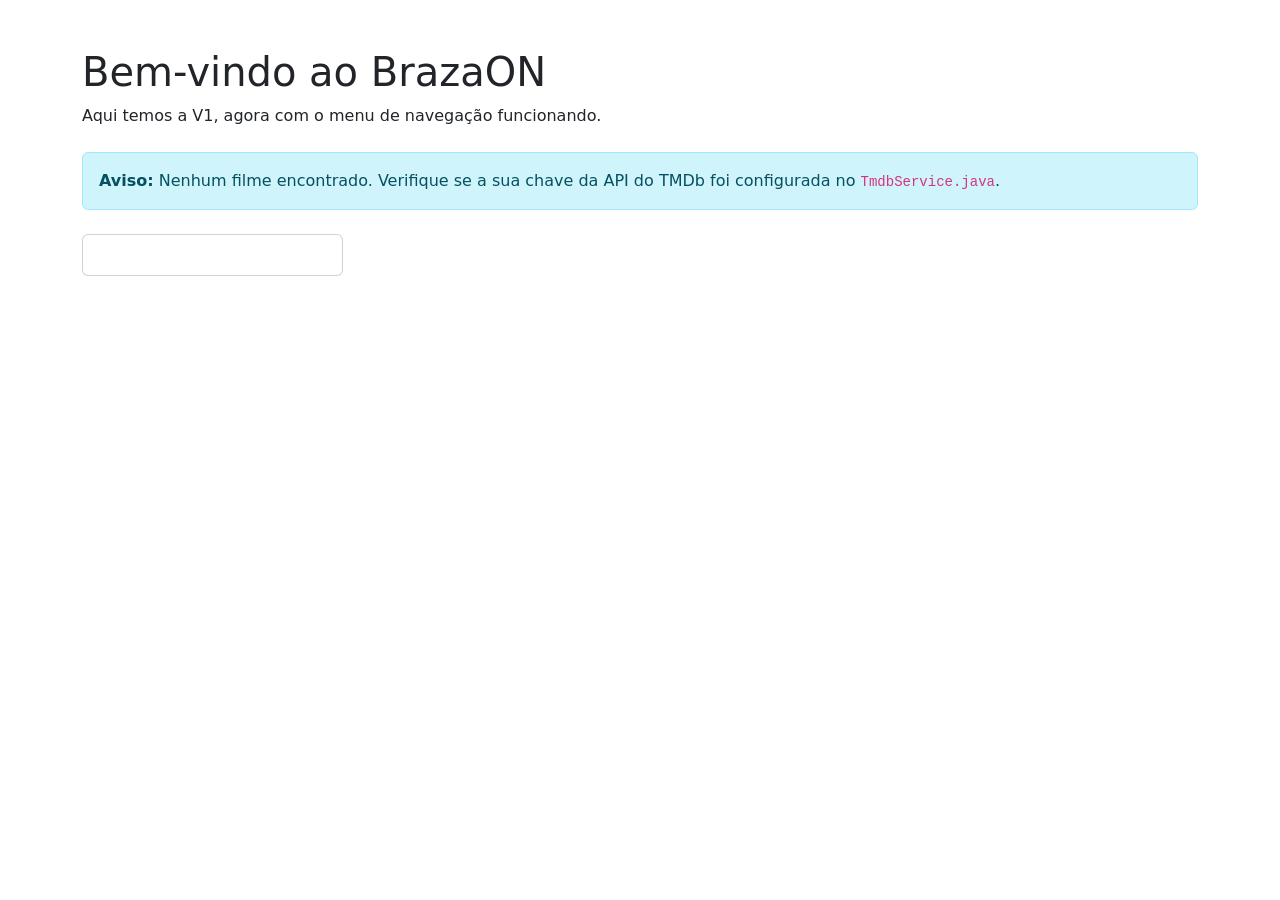
==== src/main/resources/templates/index.html @ d849c3a8 "v1: Spring boot & REST Integration" ====
<!DOCTYPE html>
<html xmlns:th="http://www.thymeleaf.org">
<head>
    <meta charset="UTF-8">
    <title>BrazaON - V1</title>
    <link href="https://cdn.jsdelivr.net/npm/bootstrap@5.3.0/dist/css/bootstrap.min.css" rel="stylesheet">
</head>
<body>
    <div th:replace="~{fragments/menu :: menu}"></div>

    <div class="container mt-5">
        <h1>Bem-vindo ao BrazaON</h1>
        <p>Aqui temos a V1, agora com o menu de navegação funcionando.</p>

        <div th:if="${movies.empty}" class="alert alert-info mt-4">
            <strong>Aviso:</strong> Nenhum filme encontrado. Verifique se a sua chave da API do TMDb foi configurada no <code>TmdbService.java</code>.
        </div>
        
        <div class="row mt-4">
            <div th:each="movie : ${movies}" class="col-md-3 mb-4">
                <div class="card">
                    <img th:src="${movie.poster_path != null ? 'https://image.tmdb.org/t/p/w500' + movie.poster_path : 'https://via.placeholder.com/500x750?text=Sem+Poster'}" class="card-img-top" th:alt="${movie.title}">
                    <div class="card-body">
                        <h5 class="card-title" th:text="${movie.title}"></h5>
                        <p class="card-text text-truncate" th:text="${movie.overview}"></p>
                    </div>
                </div>
            </div>
        </div>
    </div>

    <script src="https://cdn.jsdelivr.net/npm/bootstrap@5.3.0/dist/js/bootstrap.bundle.min.js"></script>
</body>
</html>
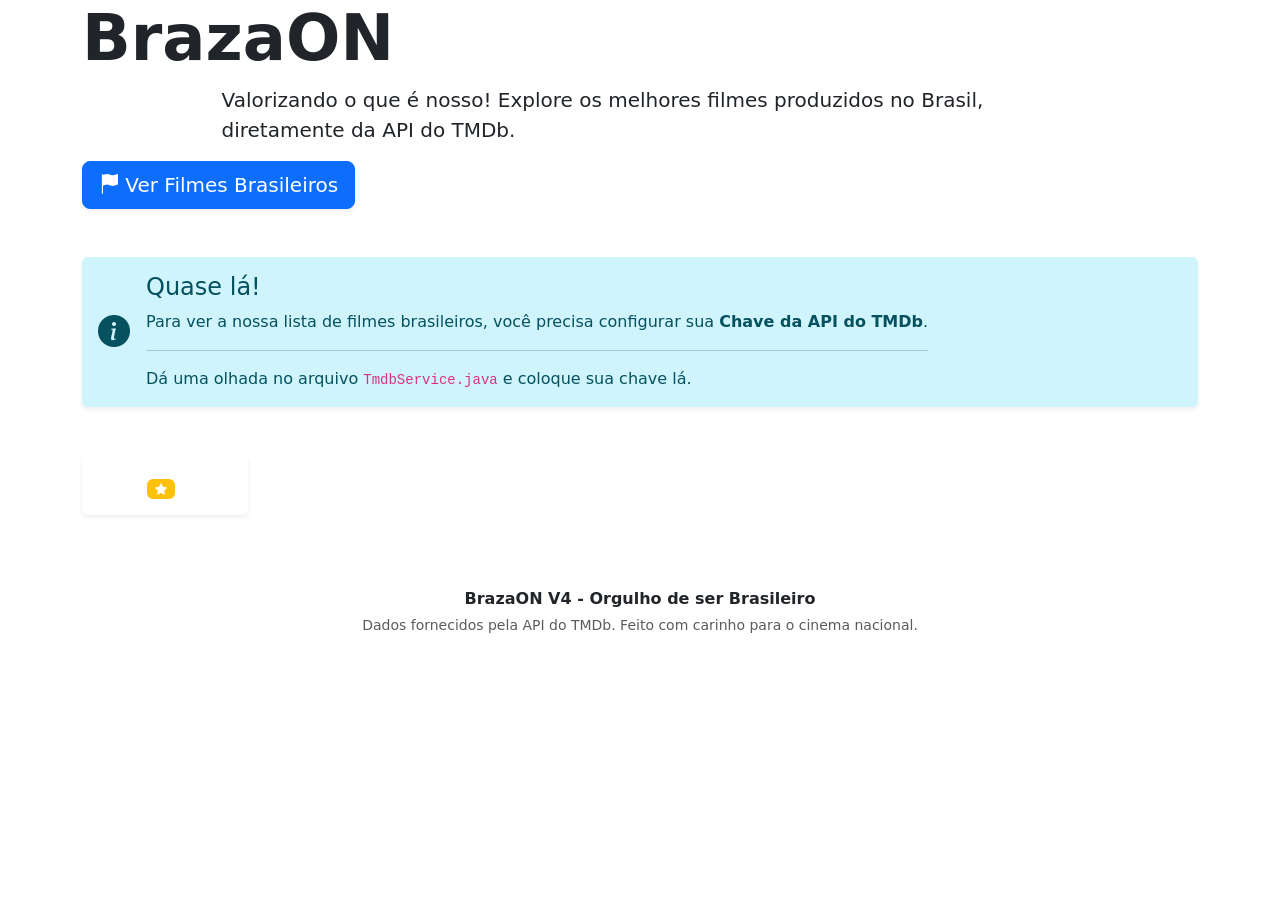
==== commit 30254f25: "refactor: aprimoramento da interface e limpeza de código" ====
--- a/src/main/resources/templates/index.html
+++ b/src/main/resources/templates/index.html
@@ -2,33 +2,67 @@
 <html xmlns:th="http://www.thymeleaf.org">
 <head>
     <meta charset="UTF-8">
-    <title>BrazaON - V1</title>
+    <meta name="viewport" content="width=device-width, initial-scale=1.0">
+    <title>BrazaON - O melhor do cinema brasileiro</title>
     <link href="https://cdn.jsdelivr.net/npm/bootstrap@5.3.0/dist/css/bootstrap.min.css" rel="stylesheet">
+    <link rel="stylesheet" th:href="@{/css/style.css}">
+    <link rel="stylesheet" href="https://cdn.jsdelivr.net/npm/bootstrap-icons@1.11.3/font/bootstrap-icons.min.css">
 </head>
 <body>
     <div th:replace="~{fragments/menu :: menu}"></div>
 
-    <div class="container mt-5">
-        <h1>Bem-vindo ao BrazaON</h1>
-        <p>Aqui temos a V1, agora com o menu de navegação funcionando.</p>
+    <div th:if="${searchQuery == null}" class="jumbotron-bg">
+        <div class="container">
+            <h1 class="display-3 fw-bold">BrazaON</h1>
+            <p class="lead mx-auto w-75">Valorizando o que é nosso! Explore os melhores filmes produzidos no Brasil, diretamente da API do TMDb.</p>
+            <a href="#movies-list" class="btn btn-primary btn-lg shadow-sm"><i class="bi bi-flag-fill"></i> Ver Filmes Brasileiros</a>
+        </div>
+    </div>
 
-        <div th:if="${movies.empty}" class="alert alert-info mt-4">
-            <strong>Aviso:</strong> Nenhum filme encontrado. Verifique se a sua chave da API do TMDb foi configurada no <code>TmdbService.java</code>.
+    <div id="movies-list" class="container mt-5">
+
+        <div th:if="${movies.empty}" class="alert alert-info border-0 shadow-sm mb-5" role="alert">
+            <div class="d-flex align-items-center">
+                <div class="me-3">
+                    <i class="bi bi-info-circle-fill fs-2"></i>
+                </div>
+                <div>
+                    <h4 class="alert-heading">Quase lá!</h4>
+                    <p>Para ver a nossa lista de filmes brasileiros, você precisa configurar sua <strong>Chave da API do TMDb</strong>.</p>
+                    <hr>
+                    <p class="mb-0">Dá uma olhada no arquivo <code>TmdbService.java</code> e coloque sua chave lá.</p>
+                </div>
+            </div>
         </div>
-        
-        <div class="row mt-4">
-            <div th:each="movie : ${movies}" class="col-md-3 mb-4">
-                <div class="card">
-                    <img th:src="${movie.poster_path != null ? 'https://image.tmdb.org/t/p/w500' + movie.poster_path : 'https://via.placeholder.com/500x750?text=Sem+Poster'}" class="card-img-top" th:alt="${movie.title}">
-                    <div class="card-body">
-                        <h5 class="card-title" th:text="${movie.title}"></h5>
-                        <p class="card-text text-truncate" th:text="${movie.overview}"></p>
+
+        <h2 class="mb-4 text-center" th:text="${searchQuery != null ? 'Buscando por: ' + searchQuery : 'Destaques do Cinema Nacional'}"></h2>
+
+        <div class="row g-4">
+            <div th:each="movie : ${movies}" class="col-6 col-md-4 col-lg-3 col-xl-2 mb-4">
+                <div class="card h-100 shadow-sm border-0">
+                    <img th:src="${movie.poster_path != null ? 'https://image.tmdb.org/t/p/w500' + movie.poster_path : 'https://via.placeholder.com/500x750?text=Sem+Poster'}" 
+                         class="card-img-top" th:alt="${movie.title}">
+                    <div class="card-body p-3 text-center">
+                        <h6 class="card-title text-truncate mb-2" th:title="${movie.title}" th:text="${movie.title}"></h6>
+                        <div class="d-flex justify-content-center align-items-center gap-2">
+                            <span class="badge bg-warning">
+                                <i class="bi bi-star-fill"></i> <span th:text="${movie.vote_average}"></span>
+                            </span>
+                            <small class="text-muted" th:text="${movie.release_date != null && movie.release_date.length() >= 4 ? #strings.substring(movie.release_date,0,4) : 'N/A'}"></small>
+                        </div>
                     </div>
                 </div>
             </div>
         </div>
     </div>
 
+    <footer class="py-5 text-center mt-auto">
+        <div class="container">
+            <p class="mb-1 fw-bold">BrazaON V4 - Orgulho de ser Brasileiro</p>
+            <p class="text-muted small">Dados fornecidos pela API do TMDb. Feito com carinho para o cinema nacional.</p>
+        </div>
+    </footer>
+
     <script src="https://cdn.jsdelivr.net/npm/bootstrap@5.3.0/dist/js/bootstrap.bundle.min.js"></script>
 </body>
 </html>
